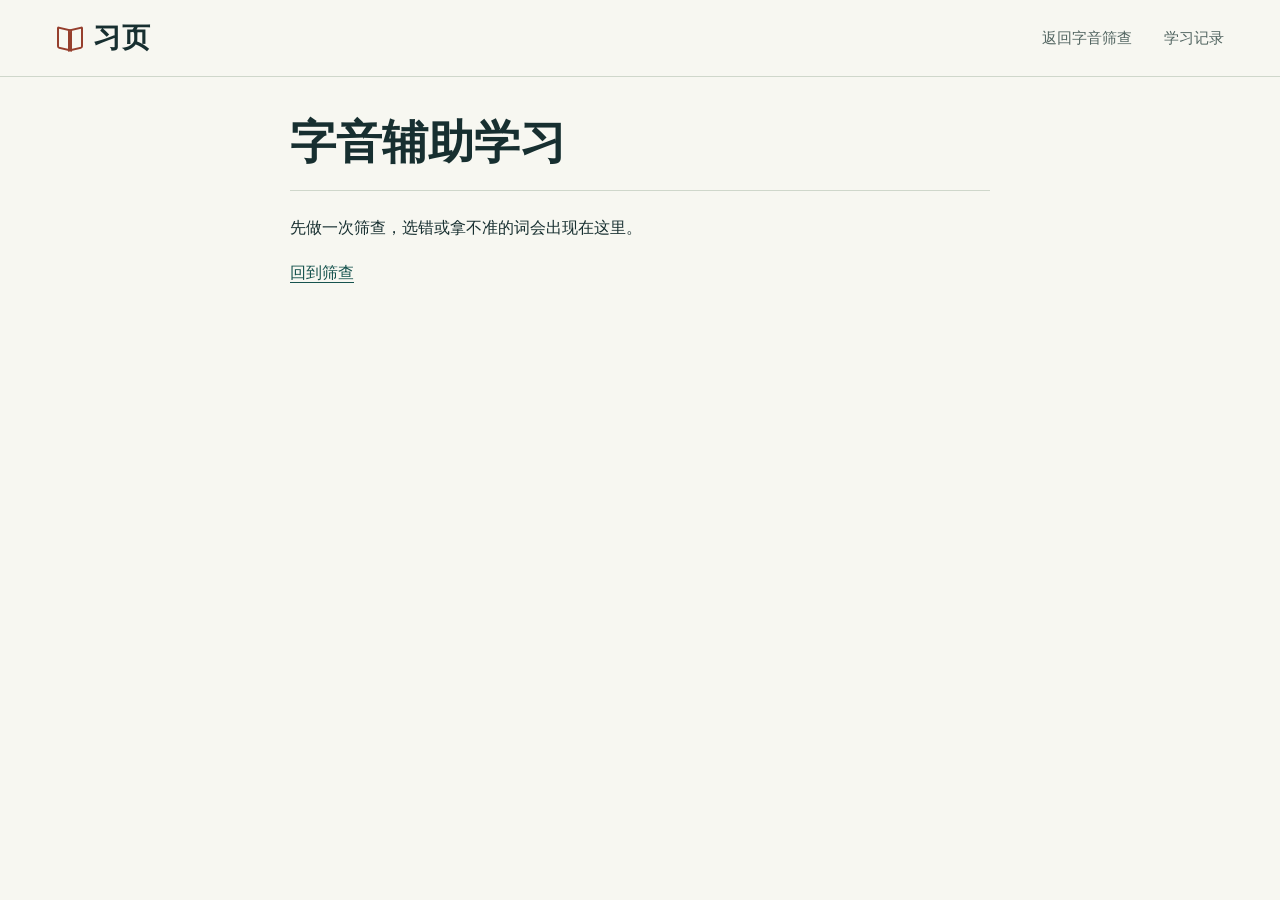
==== assisted.html @ 7b9795fb "发布含浏览器手写识别的语文练习书桌" ====
<!doctype html>
<html lang="zh-CN">
<head>
  <meta charset="utf-8">
  <meta name="viewport" content="width=device-width, initial-scale=1">
  <meta name="theme-color" content="#f7f7f1">
  <title>辅助学习 · 习页</title>
  <link rel="icon" href="data:,">
  <script src="./reading-theme.mjs"></script>
  <link rel="stylesheet" href="./chinese.css">
  <link rel="stylesheet" href="./reading-theme.css">
  <link rel="stylesheet" href="./screening-demo.css">
  <link rel="stylesheet" href="./assisted.css">
  <script type="module" src="./assisted.mjs"></script>
</head>
<body>
  <a class="skip-link" href="#assisted">跳到辅助题</a>
  <header class="site-head"><div class="mast">
    <a class="wordmark" href="./#desk"><span class="brand-book" aria-hidden="true"></span>习页</a>
    <nav aria-label="主导航"><a id="screen-link" href="./screening.html">返回筛查</a><a href="./#records">学习记录</a></nav>
  </div></header>
  <main id="assisted" class="screening" tabindex="-1">
    <h1 id="title">辅助学习</h1>
    <p id="notice" role="status"></p>
    <section id="task" aria-labelledby="prompt" hidden>
      <p id="step"></p>
      <h2 id="prompt" tabindex="-1"></h2>
      <p id="context"></p>
      <div id="choices" role="group" aria-labelledby="prompt" hidden></div>
      <form id="write" hidden>
        <label id="label" for="answer"></label>
        <div class="write-row">
          <input id="answer" autocomplete="off" autocorrect="off" autocapitalize="off" spellcheck="false" required>
          <button id="submit" class="button-primary" type="submit">核对</button>
        </div>
      </form>
      <div class="tools">
        <button id="listen" class="text-link" type="button" hidden>听读音</button>
        <button id="hint" class="text-link" type="button" aria-controls="clue" aria-expanded="false" hidden>查看线索</button>
      </div>
      <p id="clue" hidden></p>
      <div id="feedback" role="status" hidden><strong id="verdict"></strong><p id="explanation"></p></div>
    </section>
    <p id="empty" hidden></p>
    <div class="assist-actions">
      <a id="review" class="button-primary" hidden>开始独立复考</a>
      <button id="next" class="button-secondary" type="button" hidden>下一词</button>
      <a id="return" href="./screening.html" hidden>回到筛查</a>
    </div>
    <noscript>请开启 JavaScript 后进行辅助学习。</noscript>
  </main>
</body>
</html>
---- chinese.css ----
:root {
  color-scheme: light;
  --serif: "Songti SC", "STSong", "Noto Serif CJK SC", "Source Han Serif SC", "STIX Two Text", SimSun, serif;
  --sans: "PingFang SC", -apple-system, BlinkMacSystemFont, "Microsoft YaHei", "Inter", sans-serif;
  color: var(--ink);
  background: var(--paper);
  font: 16px/1.6 var(--sans);
  -webkit-font-smoothing: antialiased;
  accent-color: var(--green);
}
* { box-sizing: border-box; }
body { margin: 0; }
[hidden] { display: none !important; }
::selection { background: color-mix(in srgb, var(--sheet), var(--green) 26%); color: var(--ink); }
h1, h2, h3 { font-family: var(--serif); color: var(--ink); line-height: 1.32; }
a { color: var(--green); text-underline-offset: .23em; }
button, input, textarea, select { font: inherit; color: inherit; }
button, summary, label:has(input[type="radio"]), label:has(input[type="checkbox"]) { cursor: pointer; }
button:disabled { cursor: default; opacity: .55; }
:where(a, button, input, textarea, select, summary):focus-visible { outline: 2px solid var(--focus); outline-offset: 4px; }
.skip-link { position: fixed; z-index: 5; top: -6em; left: 1rem; background: var(--sheet); padding: 8px 14px; }
.skip-link:focus { top: 8px; }
.mast, .site-width, #study-main { width: min(1220px, calc(100% - 112px)); margin-inline: auto; }
.site-head { border-bottom: 1px solid var(--rule); }
.mast { display: flex; align-items: stretch; justify-content: space-between; gap: 28px; min-height: 76px; }
.wordmark { display: inline-flex; align-items: center; gap: 10px; color: var(--ink); text-decoration: none; font: 700 28px/1 var(--serif); letter-spacing: .02em; white-space: nowrap; }
.brand-book { display: inline-block; position: relative; width: 27px; height: 29px; color: #963f2d; }
.brand-book::before, .brand-book::after { content: ""; position: absolute; top: 4px; width: 11px; height: 18px; border: 2px solid currentColor; }
.brand-book::before { left: 1px; transform: skewY(14deg); border-radius: 2px 0 0 2px; }
.brand-book::after { left: 12px; transform: skewY(-14deg); border-radius: 0 2px 2px 0; }
.mast nav { display: flex; align-items: stretch; gap: 32px; }
.mast nav a { display: inline-flex; align-items: center; position: relative; color: var(--muted); font-size: 15px; text-decoration: none; white-space: nowrap; }
.mast nav a:hover, .mast nav a[aria-current="page"] { color: var(--ink); }
.mast nav a[aria-current="page"] { font-weight: 650; }
.mast nav a[aria-current="page"]::after { position: absolute; content: ""; bottom: -1px; inset-inline: 0; height: 3px; background: var(--green); }
#study-main { margin-block: 40px 64px; min-height: 50vh; }
#study-main:focus { outline: none; }
#study-main:has(.desk-spread) { margin-top: 42px; }
.desk-spread { display: grid; grid-template-columns: minmax(0, 1fr) minmax(0, 1.02fr); column-gap: clamp(44px, 7.2vw, 114px); align-items: stretch; }
.desk-index { align-self: center; padding-block: 25px; }
.desk-index h1 { margin: 0; font-size: clamp(42px, 4.5vw, 69px); line-height: 1.18; letter-spacing: -.03em; font-weight: 600; }
.subject-list { margin-top: 44px; border-top: 1px solid var(--ink); }
.subject-entry { display: flex; gap: 20px; align-items: center; justify-content: space-between; padding: 19px 4px 20px 1px; border-bottom: 1px solid var(--rule); color: var(--ink); text-decoration: none; }
.subject-entry h2 { margin: 0; font-weight: 600; font-size: 30px; letter-spacing: .02em; }
.subject-entry p { margin: 3px 0 0; color: var(--muted); font-size: 14px; }
.subject-row { position: relative; }
.subject-row .subject-entry > div { max-width: calc(100% - 7.5rem); }
.screening-link {
  position: absolute; inset-inline-end: 3.1rem; top: 50%; transform: translateY(-50%);
  padding: .5rem .2rem; color: var(--green); font-size: .9rem;
  text-decoration-color: var(--edge); text-underline-offset: .28em;
}
.screening-link:hover { text-decoration-color: currentColor; }
.entry-arrow { display: block; position: relative; width: 35px; height: 35px; flex: none; border: 1px solid #afbbb0; border-radius: 50%; color: var(--green); transition: background-color 150ms, color 150ms, border-color 150ms; }
.entry-arrow::before, .entry-arrow::after { position: absolute; content: ""; }
.entry-arrow::before { top: 16px; left: 9px; width: 15px; border-top: 1.5px solid currentColor; }
.entry-arrow::after { width: 7px; height: 7px; top: 13px; right: 9px; border: solid currentColor; border-width: 1.5px 1.5px 0 0; transform: rotate(45deg); }
.subject-entry:hover h2, .subject-entry:focus-visible h2 { color: var(--green); }
.subject-entry:is(:hover,:focus-visible) .entry-arrow { background: var(--green); border-color: var(--green); color: white; }
.desk-resume, .desk-due { display: flex; align-items: baseline; gap: 12px; width: fit-content; color: var(--green); font-size: 15px; font-weight: 600; }
.desk-resume { margin-top: 18px; }
.desk-resume + .subject-list { margin-top: 22px; }
.desk-due { margin-top: 18px; }
.desk-resume span, .desk-due span { color: var(--muted); font-size: 13px; font-weight: 400; }
.page-head h1 { margin: 0 0 12px; font-size: clamp(36px, 4vw, 52px); }
.page-head { margin-bottom: 28px; }
.muted, .page-head p { color: var(--muted); }
.paper { padding: 28px 32px; background: var(--sheet); }
.paper h2:first-child { margin-top: 0; }
.actions { display: flex; align-items: center; gap: 10px 17px; flex-wrap: wrap; margin-top: 24px; }
.button-primary, .button-secondary { display: inline-flex; align-items: center; justify-content: center; min-height: 42px; border: 1px solid var(--green); border-radius: 5px; padding: 8px 19px; font-size: 15px; font-weight: 600; text-decoration: none; }
.button-primary { background: var(--green); color: var(--on-accent); }
.button-primary:hover:not(:disabled) { background: color-mix(in srgb, var(--green), var(--ink) 58%); }
.button-secondary { color: var(--green); border-color: var(--edge); background: transparent; }
.button-secondary:hover:not(:disabled) { background: var(--wash); }
.text-link, .back-link { color: var(--green); font-size: 14px; }
button.text-link { border: 0; background: transparent; padding: 8px 0; text-decoration: underline; text-underline-offset: .25em; }
input:not([type=radio]):not([type=checkbox]), textarea, select { background: var(--sheet); border: 1px solid var(--edge); border-radius: 4px; max-width: 100%; padding: 9px 12px; caret-color: var(--green); }
textarea { resize: vertical; }
input::placeholder, textarea::placeholder { color: var(--muted); }
[data-notice] { background: #f3e9db; color: #67452a; border: 1px solid #d6c2a5; padding: 10px 14px; border-radius: 4px; }
@media (max-width: 950px) {
  .mast, .site-width, #study-main { width: calc(100% - 64px); }
  .desk-spread { column-gap: 35px; }
}
@media (max-width: 700px) {
  .mast, .site-width, #study-main { width: calc(100% - 36px); }
  .mast { min-height: 60px; gap: 12px; }
  .mast nav { gap: 16px; }
  .mast nav a { font-size: 14px; }
  .wordmark { gap: 7px; font-size: 24px; }
  #study-main { margin-block: 25px 40px; }
  #study-main:has(.desk-spread) { margin-top: 23px; }
  .desk-spread { display: flex; flex-direction: column; gap: 26px; }
  .desk-index { align-self: stretch; padding: 0; }
  .desk-index h1 { font-size: 40px; }
  .subject-list { margin-top: 24px; }
  .subject-entry { padding: 13px 3px 14px 1px; }
  .subject-entry h2 { font-size: 24px; }
  .subject-entry p { font-size: 13px; }
  .page-head { margin-bottom: 20px; }
  .paper { padding: 20px 16px; }
}
@media (prefers-reduced-motion: reduce) { .entry-arrow { transition: none; } }
---- reading-theme.css ----
/* Interpolating one inherited percentage moves every ink and paper colour together. */
@property --reading-dusk {
  syntax: "<percentage>";
  inherits: true;
  initial-value: 0%;
}

:root {
  --reading-dusk: 0%;
  --paper: color-mix(in srgb, #f7f7f1, #e6d4ae var(--reading-dusk));
  --sheet: color-mix(in srgb, #fffefa, #f0dfbd var(--reading-dusk));
  --ink: color-mix(in srgb, #172f30, #382e23 var(--reading-dusk));
  --muted: color-mix(in srgb, #526561, #5b4d39 var(--reading-dusk));
  --green: color-mix(in srgb, #16534e, #594a2d var(--reading-dusk));
  --rule: color-mix(in srgb, #cfd7cb, #b7a785 var(--reading-dusk));
  --focus: color-mix(in srgb, #a44c35, #854424 var(--reading-dusk));
  --wash: color-mix(in srgb, #e9eee6, #dac8a3 var(--reading-dusk));
  --edge: color-mix(in srgb, #809186, #887553 var(--reading-dusk));
  --chosen: color-mix(in srgb, #e8efea, #d8c397 var(--reading-dusk));
  --on-accent: color-mix(in srgb, #fff, #fff1d1 var(--reading-dusk));
  transition: --reading-dusk 800ms ease-in-out;
}

:root[data-reading-theme="dusk"] { --reading-dusk: 100%; }

@media (prefers-reduced-motion: reduce) {
  :root { transition: none; }
}
---- screening-demo.css ----
.screening {
  width: min(700px, calc(100% - 36px));
  margin: clamp(28px, 4vh, 56px) auto 36px;
}
.screening h1 { margin: 0 0 14px; font-size: clamp(32px, 4vw, 46px); }
.screening h1 span { margin-left: .75em; color: var(--muted); font: 400 14px var(--sans); }
.toolbar, .controls { display: flex; justify-content: space-between; align-items: center; gap: 12px; }
.toolbar { border-bottom: 1px solid var(--rule); }
.modes { display: flex; gap: 20px; }
.modes button { padding: 6px 2px 10px; background: none; border: 0; border-bottom: 2px solid transparent; color: var(--muted); }
.modes button[aria-pressed="true"] { border-color: var(--green); color: var(--ink); font-weight: 650; }
.modes a { padding: 6px 2px 10px; border-bottom: 2px solid transparent; color: var(--muted); text-decoration: none; }
.modes a[aria-current="page"] { border-color: var(--green); color: var(--ink); font-weight: 650; }
.review-link { display: inline-block; margin: 14px 0 0; font-size: .95rem; }
#screening #notice:empty { display: none; }
#screening #source { margin-right: auto; color: var(--muted); }
#screening .controls button { flex-shrink: 0; }
#screening .controls { flex-wrap: wrap; }
#screening .controls a { font-size: .93rem; }
#screening #summary, #held { margin-top: 30px; }
#count, .demo-note { font-size: .85rem; color: var(--muted); }
.prompt { padding: clamp(22px, 4vh, 42px) 0 16px; }
#instruction { margin: 0 0 4px; color: var(--muted); font-size: .95rem; }
#word { margin: 0; font-size: clamp(40px, 5vw, 60px); font-weight: 500; letter-spacing: .08em; }
#word strong { font-weight: inherit; text-emphasis: filled dot; text-emphasis-position: under; text-emphasis-color: var(--green); }
#context { font: 18px/1.65 var(--serif); margin: 15px 0 0; }
.uncertainty { display: inline-flex; align-items: center; gap: 7px; padding: 4px 0; margin-bottom: 8px; font-size: .93rem; }
.uncertainty input { width: 17px; height: 17px; margin: 0; }
#answers { display: grid; grid-template-columns: repeat(2, minmax(0, 1fr)); gap: 10px; }
.answer {
  display: grid; grid-template-columns: auto 1fr auto; gap: 12px; align-items: center;
  min-height: 62px; border: 1px solid var(--rule); border-radius: 5px;
  padding: 8px 16px; background: var(--sheet); color: var(--ink); text-align: left;
}
.answer:not([aria-disabled="true"]):hover { border-color: var(--green); }
.answer[aria-disabled="true"] { cursor: default; }
.choice-letter { font: .85rem var(--sans); color: var(--muted); }
.choice-value { font: 500 1.6rem/1.3 var(--serif); }
.choice-mark { font: 600 .84rem var(--sans); white-space: nowrap; }
.answer[data-result="correct"] { background: #dfeddf; border-color: #628464; color: #245637; }
.answer[data-result="wrong"] { background: #f6e4e0; border-color: #b37d71; color: #8b352e; }
.answer[data-result] .choice-letter { color: inherit; }
.controls { padding-top: 18px; min-height: 60px; justify-content: flex-end; }
/* The options carry visible feedback. Announce the same result to screen readers. */
#feedback { position: absolute; width: 1px; height: 1px; overflow: hidden; clip-path: inset(50%); }
.demo-note { margin: 22px 0 0; }
#summary h2 { margin-bottom: 20px; font-size: 30px; }
.result-group { margin-bottom: 16px; }
.result-group h3 { margin: 0; font-size: 1.1rem; }
.result-group ul { margin: 5px 0 0; padding: 0; list-style: none; }
.result-group li { padding: 5px 0; border-bottom: 1px solid var(--rule); }
.result-group small { margin-left: .9em; color: var(--muted); }
@media (max-width: 480px) {
  .answer { grid-template-columns: auto 1fr; gap: 2px 7px; min-height: 76px; padding: 6px 11px; }
  .choice-mark { grid-column: 2; min-height: 1.1em; }
}
---- assisted.css ----
#assisted #task, #assisted #empty { border-top: 1px solid var(--rule); padding-top: 1.5rem; }
#assisted #step, #assisted #clue, #assisted #notice { color: var(--muted); }
#assisted #step { margin: 0 0 .65rem; font-size: .92rem; }
#assisted #prompt { margin: 0; font-size: clamp(1.35rem, 3vw, 1.85rem); line-height: 1.55; }
#assisted #context { margin: .65rem 0 1.35rem; font: 500 1.2rem/1.9 var(--serif); }
#assisted #context strong { font-weight: 600; text-emphasis: filled dot; text-emphasis-position: under; }
#assisted #choices { display: grid; gap: .55rem; }
#assisted .answer { grid-template-columns: 1fr auto; min-height: 3.2rem; }
#assisted .choice-value { font-size: 1.15rem; }
.write-row, .tools, .assist-actions { display: flex; gap: .6rem 1rem; align-items: center; flex-wrap: wrap; }
.write-row { margin-top: .4rem; }
#assisted #answer { min-width: 0; width: min(19rem, 100%); padding: .6rem .8rem; border: 1px solid var(--edge); border-radius: 4px; background: var(--sheet); }
#assisted .tools { margin-top: .7rem; }
#assisted #feedback { position: static; width: auto; height: auto; overflow: visible; clip-path: none; margin: 1rem 0; padding: .8rem 1rem; border-left: 2px solid var(--edge); background: var(--wash); }
#assisted #feedback p { margin: .2rem 0 0; }
#assisted #notice:empty, #assisted #context:empty { display: none; }
.assist-actions { margin-top: 1.25rem; }
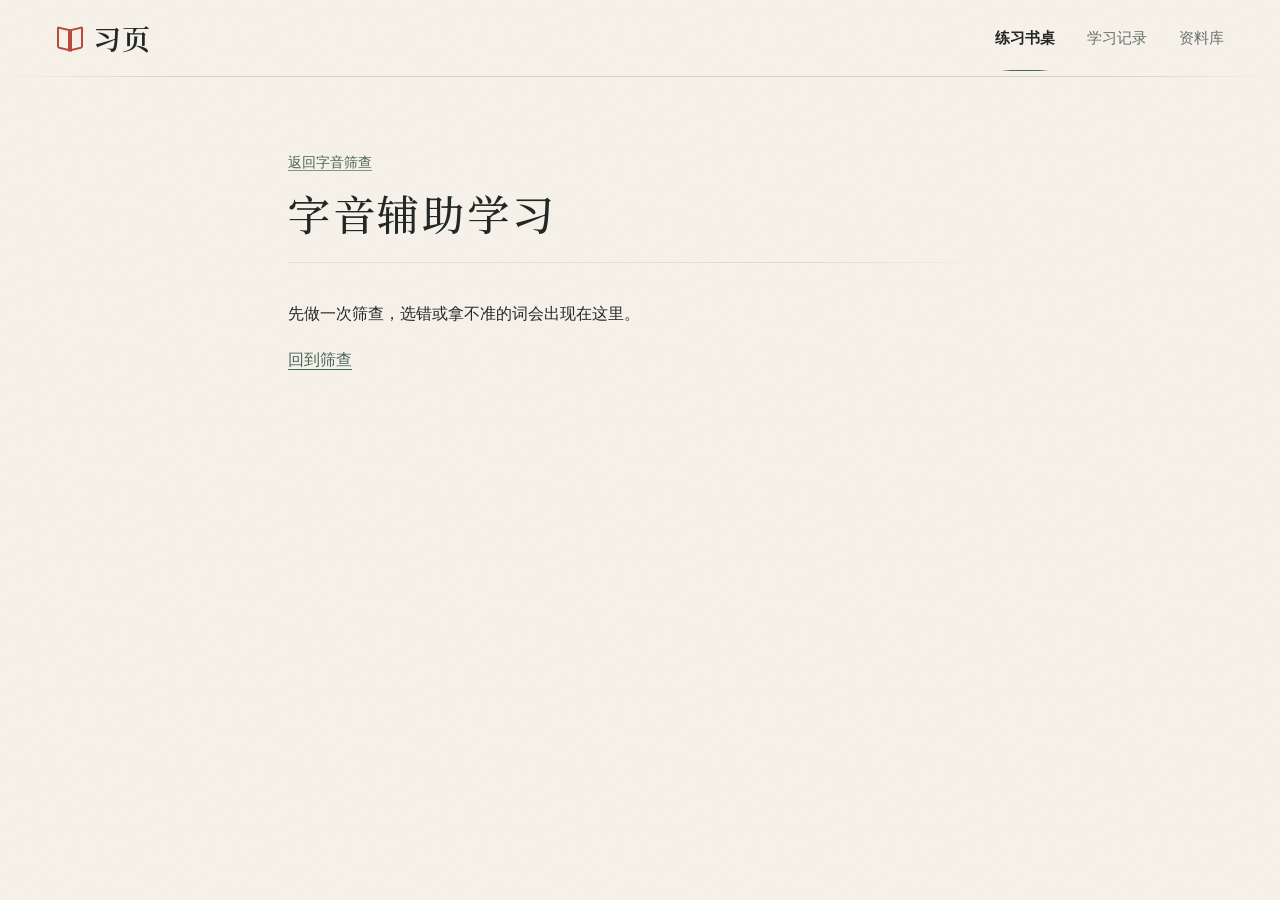
==== commit 9d464089: "将三卷纸墨书桌、练习和记录发布到正式入口" ====
--- a/assisted.html
+++ b/assisted.html
@@ -2,25 +2,25 @@
 <html lang="zh-CN">
 <head>
   <meta charset="utf-8">
-  <meta name="viewport" content="width=device-width, initial-scale=1">
-  <meta name="theme-color" content="#f7f7f1">
+  <meta name="viewport" content="width=device-width, initial-scale=1, viewport-fit=cover">
+  <meta name="theme-color" content="#f6f2e9">
   <title>辅助学习 · 习页</title>
   <link rel="icon" href="data:,">
-  <script src="./reading-theme.mjs"></script>
-  <link rel="stylesheet" href="./chinese.css">
-  <link rel="stylesheet" href="./reading-theme.css">
-  <link rel="stylesheet" href="./screening-demo.css">
-  <link rel="stylesheet" href="./assisted.css">
-  <script type="module" src="./assisted.mjs"></script>
+  <script src="./reading-theme.mjs?v=ink-2"></script>
+  <link rel="stylesheet" href="./chinese.css?v=ink-2">
+  <link rel="stylesheet" href="./reading-theme.css?v=ink-2">
+  <link rel="stylesheet" href="./screening-demo.css?v=ink-2">
+  <link rel="stylesheet" href="./assisted.css?v=ink-2">
+  <script type="module" src="./assisted.mjs?v=ink-2"></script>
 </head>
 <body>
   <a class="skip-link" href="#assisted">跳到辅助题</a>
   <header class="site-head"><div class="mast">
     <a class="wordmark" href="./#desk"><span class="brand-book" aria-hidden="true"></span>习页</a>
-    <nav aria-label="主导航"><a id="screen-link" href="./screening.html">返回筛查</a><a href="./#records">学习记录</a></nav>
+    <nav aria-label="主导航"><a href="./#desk" aria-current="location">练习书桌</a><a href="./#records">学习记录</a><a href="./rag.html">资料库</a></nav>
   </div></header>
-  <main id="assisted" class="screening" tabindex="-1">
-    <h1 id="title">辅助学习</h1>
+  <main id="assisted" class="inner-folio screening" tabindex="-1">
+    <header class="folio-heading"><a class="folio-back" id="screen-link" href="./screening.html">返回筛查</a><h1 id="title">辅助学习</h1></header>
     <p id="notice" role="status"></p>
     <section id="task" aria-labelledby="prompt" hidden>
       <p id="step"></p>
--- a/chinese.css
+++ b/chinese.css
@@ -1,15 +1,24 @@
 :root {
   color-scheme: light;
-  --serif: "Songti SC", "STSong", "Noto Serif CJK SC", "Source Han Serif SC", "STIX Two Text", SimSun, serif;
+  --serif: "Xiye Desk Song", "Songti SC", "STSong", "Noto Serif CJK SC", "Source Han Serif SC", "STIX Two Text", SimSun, serif;
   --sans: "PingFang SC", -apple-system, BlinkMacSystemFont, "Microsoft YaHei", "Inter", sans-serif;
+  --ink-hairline: linear-gradient(90deg, transparent 0%, color-mix(in srgb, var(--ink) 16%, transparent) 14% 86%, transparent 100%);
+  --ink-divider: linear-gradient(90deg, color-mix(in srgb, var(--ink) 8%, transparent), color-mix(in srgb, var(--ink) 11%, transparent) 75%, transparent);
   color: var(--ink);
-  background: var(--paper);
+  background-color: var(--paper);
+  --paper-grain: url("data:image/svg+xml,%3Csvg xmlns='http://www.w3.org/2000/svg' width='136' height='136'%3E%3Cfilter id='grain'%3E%3CfeTurbulence type='fractalNoise' baseFrequency='.82' numOctaves='3' stitchTiles='stitch'/%3E%3CfeColorMatrix type='saturate' values='0'/%3E%3C/filter%3E%3Cpath d='M0 0h136v136H0z' fill='%238b826f' filter='url(%23grain)' opacity='.032'/%3E%3C/svg%3E");
+  background-image: var(--paper-grain);
+  background-blend-mode: multiply;
   font: 16px/1.6 var(--sans);
   -webkit-font-smoothing: antialiased;
   accent-color: var(--green);
 }
 * { box-sizing: border-box; }
-body { margin: 0; }
+body {
+  margin: 0;
+  padding-inline: env(safe-area-inset-left) env(safe-area-inset-right);
+  padding-bottom: env(safe-area-inset-bottom);
+}
 [hidden] { display: none !important; }
 ::selection { background: color-mix(in srgb, var(--sheet), var(--green) 26%); color: var(--ink); }
 h1, h2, h3 { font-family: var(--serif); color: var(--ink); line-height: 1.32; }
@@ -21,47 +30,164 @@
 .skip-link { position: fixed; z-index: 5; top: -6em; left: 1rem; background: var(--sheet); padding: 8px 14px; }
 .skip-link:focus { top: 8px; }
 .mast, .site-width, #study-main { width: min(1220px, calc(100% - 112px)); margin-inline: auto; }
-.site-head { border-bottom: 1px solid var(--rule); }
+.site-head {
+  padding-top: env(safe-area-inset-top);
+  border-bottom: 1px solid transparent;
+  border-image: var(--ink-hairline) 1;
+}
 .mast { display: flex; align-items: stretch; justify-content: space-between; gap: 28px; min-height: 76px; }
 .wordmark { display: inline-flex; align-items: center; gap: 10px; color: var(--ink); text-decoration: none; font: 700 28px/1 var(--serif); letter-spacing: .02em; white-space: nowrap; }
-.brand-book { display: inline-block; position: relative; width: 27px; height: 29px; color: #963f2d; }
+.brand-book { display: inline-block; position: relative; width: 27px; height: 29px; color: var(--seal); }
 .brand-book::before, .brand-book::after { content: ""; position: absolute; top: 4px; width: 11px; height: 18px; border: 2px solid currentColor; }
 .brand-book::before { left: 1px; transform: skewY(14deg); border-radius: 2px 0 0 2px; }
 .brand-book::after { left: 12px; transform: skewY(-14deg); border-radius: 0 2px 2px 0; }
 .mast nav { display: flex; align-items: stretch; gap: 32px; }
-.mast nav a { display: inline-flex; align-items: center; position: relative; color: var(--muted); font-size: 15px; text-decoration: none; white-space: nowrap; }
-.mast nav a:hover, .mast nav a[aria-current="page"] { color: var(--ink); }
-.mast nav a[aria-current="page"] { font-weight: 650; }
-.mast nav a[aria-current="page"]::after { position: absolute; content: ""; bottom: -1px; inset-inline: 0; height: 3px; background: var(--green); }
+.mast nav a { display: inline-flex; align-items: center; position: relative; color: var(--muted); font-size: 15px; text-decoration: none; white-space: nowrap; transition: color 280ms cubic-bezier(.22, 1, .36, 1); }
+.mast nav a:is([aria-current="page"], [aria-current="location"]) { color: var(--ink); font-weight: 600; }
+.mast nav a::after {
+  position: absolute;
+  content: "";
+  bottom: 5px;
+  inset-inline: 10%;
+  height: 1.5px;
+  background: linear-gradient(90deg, transparent, var(--green) 20% 80%, transparent);
+  transform: scaleX(0);
+  transform-origin: center;
+  transition: transform 380ms cubic-bezier(.22, 1, .36, 1);
+}
+.mast nav a:is([aria-current="page"], [aria-current="location"])::after { transform: scaleX(1); }
+@media (hover: hover) and (pointer: fine) {
+  .mast nav a:hover { color: var(--ink); }
+  .screening-link:hover { color: var(--green); text-decoration-color: currentColor; }
+}
 #study-main { margin-block: 40px 64px; min-height: 50vh; }
 #study-main:focus { outline: none; }
-#study-main:has(.desk-spread) { margin-top: 42px; }
-.desk-spread { display: grid; grid-template-columns: minmax(0, 1fr) minmax(0, 1.02fr); column-gap: clamp(44px, 7.2vw, 114px); align-items: stretch; }
-.desk-index { align-self: center; padding-block: 25px; }
-.desk-index h1 { margin: 0; font-size: clamp(42px, 4.5vw, 69px); line-height: 1.18; letter-spacing: -.03em; font-weight: 600; }
-.subject-list { margin-top: 44px; border-top: 1px solid var(--ink); }
-.subject-entry { display: flex; gap: 20px; align-items: center; justify-content: space-between; padding: 19px 4px 20px 1px; border-bottom: 1px solid var(--rule); color: var(--ink); text-decoration: none; }
-.subject-entry h2 { margin: 0; font-weight: 600; font-size: 30px; letter-spacing: .02em; }
-.subject-entry p { margin: 3px 0 0; color: var(--muted); font-size: 14px; }
-.subject-row { position: relative; }
-.subject-row .subject-entry > div { max-width: calc(100% - 7.5rem); }
+#study-main:has(.desk-spread) { margin-top: clamp(30px, 4.4vw, 70px); }
+.desk-spread {
+  --brush-ease: cubic-bezier(.22, 1, .36, 1);
+  display: grid;
+  grid-template-columns: minmax(0, 1fr) minmax(0, 1fr);
+  grid-template-rows: 1fr auto auto 1fr;
+  column-gap: clamp(42px, 7.6vw, 118px);
+  align-items: start;
+  max-width: 1120px;
+  margin-inline: auto;
+}
+.desk-index { grid-area: 2 / 1; padding: 0 0 clamp(24px, 3vw, 44px); min-width: 0; }
+.desk-spread > [data-desk-window] { grid-area: 1 / 2 / -1; align-self: center; justify-self: end; }
+.desk-contents { grid-area: 3 / 1; min-width: 0; }
+.desk-signature {
+  display: flex;
+  align-items: center;
+  gap: .65rem;
+  color: var(--muted);
+  font: 500 .8rem/1.2 var(--serif);
+  letter-spacing: .17em;
+}
+.desk-signature span {
+  display: grid;
+  place-content: center;
+  width: 1.65rem;
+  height: 1.65rem;
+  border: 1px solid var(--seal);
+  border-radius: 22% 16% 19% 13%;
+  color: var(--seal);
+  font: 600 1.07rem/1 "Kaiti SC", KaiTi, var(--serif);
+  letter-spacing: 0;
+}
+.desk-index h1 {
+  margin: clamp(15px, 2vw, 26px) 0 0;
+  font-size: clamp(43px, 4.4vw, 66px);
+  line-height: 1.19;
+  letter-spacing: .07em;
+  font-weight: 500;
+}
+.desk-index h1 span { display: block; }
+.subject-list {
+  border-top: 1px solid var(--edge);
+  border-image: var(--ink-hairline) 1;
+}
+.subject-row { position: relative; border-bottom: 1px solid transparent; border-image: var(--ink-divider) 1; }
+.subject-entry {
+  display: grid;
+  grid-template-columns: auto minmax(0, 1fr) auto;
+  align-items: center;
+  gap: clamp(12px, 1.3vw, 19px);
+  min-height: 84px;
+  padding: 16px 5px 16px 2px;
+  position: relative;
+  isolation: isolate;
+  color: var(--ink);
+  text-decoration: none;
+  -webkit-tap-highlight-color: transparent;
+}
+.subject-entry::before, .subject-entry::after {
+  content: "";
+  position: absolute;
+  pointer-events: none;
+  z-index: -1;
+}
+.subject-entry::before {
+  inset: 1px -4px;
+  background: linear-gradient(90deg, color-mix(in srgb, var(--green) 6%, transparent), transparent 94%);
+  opacity: 0;
+  transition: opacity 240ms ease-out;
+}
+.subject-entry::after {
+  inset: auto 0 -1px;
+  height: 1.5px;
+  background: linear-gradient(90deg, var(--green), color-mix(in srgb, var(--green) 35%, transparent) 68%, transparent);
+  transform: scaleX(0);
+  transform-origin: left;
+  transition: transform 440ms var(--brush-ease);
+}
+.volume-number {
+  display: grid;
+  place-content: center;
+  align-self: start;
+  margin-top: .32rem;
+  width: 1.65rem;
+  height: 1.65rem;
+  color: var(--muted);
+  border: 1px solid color-mix(in srgb, var(--edge) 53%, transparent);
+  border-radius: 3px;
+  font: 500 .88rem/1 var(--serif);
+}
+.subject-copy { min-width: 0; }
+.subject-entry h2 { margin: 0; font-weight: 500; font-size: clamp(23px, 2.05vw, 31px); letter-spacing: .065em; }
+.subject-entry p { margin: .22rem 0 0; color: var(--muted); font-size: .83rem; line-height: 1.55; letter-spacing: .035em; overflow-wrap: anywhere; }
+.volume-open {
+  display: inline-flex;
+  align-items: center;
+  justify-content: flex-end;
+  gap: 5px;
+  min-width: 3.7rem;
+  color: var(--seal);
+  font: .78rem/1 var(--serif);
+}
+.volume-open span { opacity: 0; transform: translateX(-4px); transition: opacity 200ms, transform 250ms var(--brush-ease); }
+.volume-open::after { content: ""; width: .85rem; height: 1px; background: var(--edge); transition: width 250ms var(--brush-ease), background-color 200ms; }
+.subject-row:has(.screening-link) .volume-open { align-self: end; padding-bottom: 5px; }
 .screening-link {
-  position: absolute; inset-inline-end: 3.1rem; top: 50%; transform: translateY(-50%);
-  padding: .5rem .2rem; color: var(--green); font-size: .9rem;
-  text-decoration-color: var(--edge); text-underline-offset: .28em;
-}
-.screening-link:hover { text-decoration-color: currentColor; }
-.entry-arrow { display: block; position: relative; width: 35px; height: 35px; flex: none; border: 1px solid #afbbb0; border-radius: 50%; color: var(--green); transition: background-color 150ms, color 150ms, border-color 150ms; }
-.entry-arrow::before, .entry-arrow::after { position: absolute; content: ""; }
-.entry-arrow::before { top: 16px; left: 9px; width: 15px; border-top: 1.5px solid currentColor; }
-.entry-arrow::after { width: 7px; height: 7px; top: 13px; right: 9px; border: solid currentColor; border-width: 1.5px 1.5px 0 0; transform: rotate(45deg); }
-.subject-entry:hover h2, .subject-entry:focus-visible h2 { color: var(--green); }
-.subject-entry:is(:hover,:focus-visible) .entry-arrow { background: var(--green); border-color: var(--green); color: white; }
-.desk-resume, .desk-due { display: flex; align-items: baseline; gap: 12px; width: fit-content; color: var(--green); font-size: 15px; font-weight: 600; }
-.desk-resume { margin-top: 18px; }
-.desk-resume + .subject-list { margin-top: 22px; }
-.desk-due { margin-top: 18px; }
-.desk-resume span, .desk-due span { color: var(--muted); font-size: 13px; font-weight: 400; }
+  position: absolute;
+  right: 4px;
+  top: .43rem;
+  padding: .58rem 0 .45rem .5rem;
+  color: var(--muted);
+  font: .78rem/1.35 var(--sans);
+  text-decoration-color: color-mix(in srgb, var(--edge) 45%, transparent);
+  text-underline-offset: .25em;
+}
+.subject-entry:is([data-viewing], :focus-visible, :active, .is-pressed)::before { opacity: 1; }
+.subject-entry:is([data-viewing], :focus-visible, :active, .is-pressed)::after { transform: scaleX(1); }
+.subject-entry:is([data-viewing], :focus-visible, :active, .is-pressed) .volume-open span { opacity: 1; transform: none; }
+.subject-entry:is([data-viewing], :focus-visible, :active, .is-pressed) .volume-open::after { width: 1.16rem; background: var(--seal); }
+.subject-entry:is([data-viewing], :focus-visible, :active, .is-pressed) .volume-number { color: var(--green); border-color: var(--green); }
+.subject-entry:is(:active, .is-pressed)::after { background: linear-gradient(90deg, var(--seal), var(--green) 55%, transparent); }
+.desk-resume, .desk-due { display: flex; flex-wrap: wrap; align-items: baseline; gap: .18rem .65rem; width: fit-content; margin-top: 1rem; color: var(--green); font-size: .88rem; text-decoration-thickness: 1px; }
+.desk-resume span, .desk-due span { color: var(--muted); font-size: .8rem; }
+@keyframes page-ink-in { from { opacity: .85; } to { opacity: 1; } }
+main.inner-folio { animation: page-ink-in 180ms ease-out; }
 .page-head h1 { margin: 0 0 12px; font-size: clamp(36px, 4vw, 52px); }
 .page-head { margin-bottom: 28px; }
 .muted, .page-head p { color: var(--muted); }
@@ -70,35 +196,74 @@
 .actions { display: flex; align-items: center; gap: 10px 17px; flex-wrap: wrap; margin-top: 24px; }
 .button-primary, .button-secondary { display: inline-flex; align-items: center; justify-content: center; min-height: 42px; border: 1px solid var(--green); border-radius: 5px; padding: 8px 19px; font-size: 15px; font-weight: 600; text-decoration: none; }
 .button-primary { background: var(--green); color: var(--on-accent); }
-.button-primary:hover:not(:disabled) { background: color-mix(in srgb, var(--green), var(--ink) 58%); }
 .button-secondary { color: var(--green); border-color: var(--edge); background: transparent; }
-.button-secondary:hover:not(:disabled) { background: var(--wash); }
+@media (hover: hover) and (pointer: fine) {
+  .button-primary:hover:not(:disabled) { background: color-mix(in srgb, var(--green), var(--ink) 36%); }
+  .button-secondary:hover:not(:disabled) { background: var(--wash); }
+}
 .text-link, .back-link { color: var(--green); font-size: 14px; }
 button.text-link { border: 0; background: transparent; padding: 8px 0; text-decoration: underline; text-underline-offset: .25em; }
 input:not([type=radio]):not([type=checkbox]), textarea, select { background: var(--sheet); border: 1px solid var(--edge); border-radius: 4px; max-width: 100%; padding: 9px 12px; caret-color: var(--green); }
 textarea { resize: vertical; }
 input::placeholder, textarea::placeholder { color: var(--muted); }
-[data-notice] { background: #f3e9db; color: #67452a; border: 1px solid #d6c2a5; padding: 10px 14px; border-radius: 4px; }
+[data-notice] { background: var(--sheet); color: var(--ink); border-inline-start: 2px solid var(--seal); padding: 10px 14px; }
+.inner-folio { min-width: 0; overflow-wrap: anywhere; }
+.folio-heading {
+  margin-block: 0 clamp(1.25rem, 4vw, 2rem);
+  padding-block-end: clamp(.9rem, 2vw, 1.3rem);
+  border-bottom: 1px solid transparent;
+  border-image: var(--ink-divider) 1;
+}
+.folio-heading h1 { margin: 0; font: 500 clamp(1.85rem, 3.3vw, 2.65rem)/1.32 var(--serif); letter-spacing: .065em; }
+.folio-heading > a { display: inline-flex; align-items: center; min-height: 44px; color: var(--green); font-size: .86rem; text-decoration-color: var(--edge); }
+.inner-folio :where(.button-primary, .button-secondary) { min-height: 44px; border-radius: 3px; }
+.inner-folio :where(button, a, summary) { touch-action: manipulation; }
 @media (max-width: 950px) {
   .mast, .site-width, #study-main { width: calc(100% - 64px); }
-  .desk-spread { column-gap: 35px; }
+  .desk-spread { column-gap: 36px; }
 }
 @media (max-width: 700px) {
-  .mast, .site-width, #study-main { width: calc(100% - 36px); }
-  .mast { min-height: 60px; gap: 12px; }
-  .mast nav { gap: 16px; }
-  .mast nav a { font-size: 14px; }
-  .wordmark { gap: 7px; font-size: 24px; }
-  #study-main { margin-block: 25px 40px; }
-  #study-main:has(.desk-spread) { margin-top: 23px; }
-  .desk-spread { display: flex; flex-direction: column; gap: 26px; }
-  .desk-index { align-self: stretch; padding: 0; }
-  .desk-index h1 { font-size: 40px; }
-  .subject-list { margin-top: 24px; }
-  .subject-entry { padding: 13px 3px 14px 1px; }
-  .subject-entry h2 { font-size: 24px; }
-  .subject-entry p { font-size: 13px; }
+  .mast, .site-width, #study-main { width: calc(100% - 40px); }
+  .mast { min-height: 56px; gap: 12px; }
+  .mast nav { gap: clamp(12px, 4vw, 22px); }
+  .mast nav a { font-size: .82rem; }
+  .wordmark { gap: 7px; font-size: 21px; }
+  .brand-book { scale: .78; transform-origin: left center; margin-right: -5px; }
+  #study-main { margin-block: 24px 40px; }
+  #study-main:has(.desk-spread) { margin-top: clamp(18px, 4.5vw, 28px); }
+  .desk-spread {
+    grid-template-columns: minmax(0, 5fr) minmax(0, 7fr);
+    grid-template-rows: auto auto;
+    column-gap: 8px;
+    row-gap: clamp(14px, 3.6vw, 22px);
+    max-width: 510px;
+  }
+  .desk-index {
+    grid-area: 1 / 1;
+    align-self: stretch;
+    display: flex;
+    flex-direction: column;
+    justify-content: center;
+    align-items: start;
+    padding: 8px 0;
+  }
+  .desk-spread > [data-desk-window] { grid-area: 1 / 2; width: 100%; }
+  .desk-contents { grid-area: 2 / 1 / 3 / -1; }
+  .desk-index h1 { margin-top: clamp(17px, 5vw, 26px); font-size: clamp(24px, 7vw, 37px); line-height: 1.35; }
+  .desk-signature { font-size: .71rem; gap: 7px; }
+  .desk-signature span { width: 1.38rem; height: 1.38rem; font-size: .88rem; }
+  .desk-resume { display: block; font-size: .77rem; margin-top: .65rem; }
+  .desk-resume span { display: block; font-size: .72rem; }
+  .subject-entry { min-height: 84px; padding-block: 17px; gap: 13px; }
+  .subject-entry h2 { font-size: 22px; }
+  .subject-entry p { margin-top: 3px; font-size: .79rem; }
+  .volume-number { width: 1.5rem; height: 1.5rem; font-size: .79rem; margin-top: 3px; }
   .page-head { margin-bottom: 20px; }
   .paper { padding: 20px 16px; }
-}
-@media (prefers-reduced-motion: reduce) { .entry-arrow { transition: none; } }
+  main:is(.poem-study, .recitation, .writing-desk) :is(input:not([type=checkbox]):not([type=radio]), textarea, select) { font-size: max(1rem, 16px); }
+  .inner-folio :where(input:not([type=checkbox]):not([type=radio]), textarea, select) { font-size: max(1rem, 16px); }
+}
+@media (prefers-reduced-motion: reduce) {
+  main.inner-folio { animation: none; }
+  .mast nav a, .mast nav a::after, .subject-entry::before, .subject-entry::after, .volume-open span, .volume-open::after { transition: none; }
+}
--- a/reading-theme.css
+++ b/reading-theme.css
@@ -1,4 +1,11 @@
-/* Interpolating one inherited percentage moves every ink and paper colour together. */
+@font-face {
+  font-family: "Xiye Desk Song";
+  src: url("./assets/desk-song.woff2?v=ink-2") format("woff2");
+  font-weight: 400 600;
+  font-display: swap;
+}
+
+/* One inherited percentage carries the ink, paper and canvas through dusk together. */
 @property --reading-dusk {
   syntax: "<percentage>";
   inherits: true;
@@ -7,17 +14,26 @@
 
 :root {
   --reading-dusk: 0%;
-  --paper: color-mix(in srgb, #f7f7f1, #e6d4ae var(--reading-dusk));
-  --sheet: color-mix(in srgb, #fffefa, #f0dfbd var(--reading-dusk));
-  --ink: color-mix(in srgb, #172f30, #382e23 var(--reading-dusk));
-  --muted: color-mix(in srgb, #526561, #5b4d39 var(--reading-dusk));
-  --green: color-mix(in srgb, #16534e, #594a2d var(--reading-dusk));
-  --rule: color-mix(in srgb, #cfd7cb, #b7a785 var(--reading-dusk));
-  --focus: color-mix(in srgb, #a44c35, #854424 var(--reading-dusk));
-  --wash: color-mix(in srgb, #e9eee6, #dac8a3 var(--reading-dusk));
-  --edge: color-mix(in srgb, #809186, #887553 var(--reading-dusk));
-  --chosen: color-mix(in srgb, #e8efea, #d8c397 var(--reading-dusk));
+  --paper-day: #f6f2e9;
+  --paper-dusk: #e6d4ae;
+  --desk-bg: #e8e3d9;
+  --paper: color-mix(in srgb, var(--paper-day), var(--paper-dusk) var(--reading-dusk));
+  --sheet: color-mix(in srgb, #faf7f1, #f0dfbd var(--reading-dusk));
+  --ink: color-mix(in srgb, #232825, #382e23 var(--reading-dusk));
+  --muted: color-mix(in srgb, #68706b, #5b4d39 var(--reading-dusk));
+  --green: color-mix(in srgb, #4b6658, #594a2d var(--reading-dusk));
+  --ink-stone: color-mix(in srgb, #979e99, #998973 var(--reading-dusk));
+  --rule: color-mix(in srgb, #d7d5ca, #b7a785 var(--reading-dusk));
+  --focus: color-mix(in srgb, #a64132, #854424 var(--reading-dusk));
+  --seal: color-mix(in srgb, #b84a39, #8b422e var(--reading-dusk));
+  --wash: color-mix(in srgb, #e7e9de, #dac8a3 var(--reading-dusk));
+  --edge: color-mix(in srgb, #869084, #887553 var(--reading-dusk));
+  --chosen: color-mix(in srgb, #e0e7dc, #d8c397 var(--reading-dusk));
   --on-accent: color-mix(in srgb, #fff, #fff1d1 var(--reading-dusk));
+  --success-ink: color-mix(in srgb, #335d46, #355137 var(--reading-dusk));
+  --success-wash: color-mix(in srgb, #e1eada, #cbd5b4 var(--reading-dusk));
+  --error-ink: color-mix(in srgb, #963e32, #853b2c var(--reading-dusk));
+  --error-wash: color-mix(in srgb, #f4e4dc, #e8c8ae var(--reading-dusk));
   transition: --reading-dusk 800ms ease-in-out;
 }
 
--- a/screening-demo.css
+++ b/screening-demo.css
@@ -1,15 +1,15 @@
 .screening {
-  width: min(700px, calc(100% - 36px));
-  margin: clamp(28px, 4vh, 56px) auto 36px;
+  width: min(44rem, calc(100% - 2.5rem));
+  margin: clamp(1.75rem, 5vw, 4.5rem) auto 5rem;
 }
-.screening h1 { margin: 0 0 14px; font-size: clamp(32px, 4vw, 46px); }
+.screening > h1 { margin: 0 0 14px; font-size: clamp(32px, 4vw, 46px); }
 .screening h1 span { margin-left: .75em; color: var(--muted); font: 400 14px var(--sans); }
 .toolbar, .controls { display: flex; justify-content: space-between; align-items: center; gap: 12px; }
-.toolbar { border-bottom: 1px solid var(--rule); }
+.toolbar { border-bottom: 1px solid transparent; border-image: var(--ink-divider) 1; }
 .modes { display: flex; gap: 20px; }
-.modes button { padding: 6px 2px 10px; background: none; border: 0; border-bottom: 2px solid transparent; color: var(--muted); }
+.modes button { padding: 11px 2px; background: none; border: 0; border-bottom: 1.5px solid transparent; color: var(--muted); }
 .modes button[aria-pressed="true"] { border-color: var(--green); color: var(--ink); font-weight: 650; }
-.modes a { padding: 6px 2px 10px; border-bottom: 2px solid transparent; color: var(--muted); text-decoration: none; }
+.modes a { padding: 11px 2px; border-bottom: 1.5px solid transparent; color: var(--muted); text-decoration: none; }
 .modes a[aria-current="page"] { border-color: var(--green); color: var(--ink); font-weight: 650; }
 .review-link { display: inline-block; margin: 14px 0 0; font-size: .95rem; }
 #screening #notice:empty { display: none; }
@@ -18,31 +18,34 @@
 #screening .controls { flex-wrap: wrap; }
 #screening .controls a { font-size: .93rem; }
 #screening #summary, #held { margin-top: 30px; }
+#count { font-variant-numeric: tabular-nums; white-space: nowrap; }
 #count, .demo-note { font-size: .85rem; color: var(--muted); }
 .prompt { padding: clamp(22px, 4vh, 42px) 0 16px; }
-#instruction { margin: 0 0 4px; color: var(--muted); font-size: .95rem; }
-#word { margin: 0; font-size: clamp(40px, 5vw, 60px); font-weight: 500; letter-spacing: .08em; }
+#instruction { margin: 0 0 .6rem; color: var(--muted); font-size: .95rem; }
+#word { margin: 0; font-size: clamp(2.3rem, 6vw, 3.6rem); line-height: 1.6; font-weight: 500; letter-spacing: .08em; }
 #word strong { font-weight: inherit; text-emphasis: filled dot; text-emphasis-position: under; text-emphasis-color: var(--green); }
 #context { font: 18px/1.65 var(--serif); margin: 15px 0 0; }
-.uncertainty { display: inline-flex; align-items: center; gap: 7px; padding: 4px 0; margin-bottom: 8px; font-size: .93rem; }
+.uncertainty { display: inline-flex; align-items: center; gap: 7px; min-height: 44px; padding: 4px 0; margin-bottom: 3px; font-size: .93rem; }
 .uncertainty input { width: 17px; height: 17px; margin: 0; }
 #answers { display: grid; grid-template-columns: repeat(2, minmax(0, 1fr)); gap: 10px; }
 .answer {
   display: grid; grid-template-columns: auto 1fr auto; gap: 12px; align-items: center;
-  min-height: 62px; border: 1px solid var(--rule); border-radius: 5px;
-  padding: 8px 16px; background: var(--sheet); color: var(--ink); text-align: left;
+  min-height: 68px; border: 1px solid var(--rule); border-radius: 2px;
+  padding: 8px 16px; background: var(--paper-grain), var(--sheet); color: var(--ink); text-align: left;
 }
-.answer:not([aria-disabled="true"]):hover { border-color: var(--green); }
+@media (hover: hover) and (pointer: fine) {
+  .answer:not([aria-disabled="true"]):hover { border-color: var(--green); }
+}
 .answer[aria-disabled="true"] { cursor: default; }
 .choice-letter { font: .85rem var(--sans); color: var(--muted); }
 .choice-value { font: 500 1.6rem/1.3 var(--serif); }
 .choice-mark { font: 600 .84rem var(--sans); white-space: nowrap; }
-.answer[data-result="correct"] { background: #dfeddf; border-color: #628464; color: #245637; }
-.answer[data-result="wrong"] { background: #f6e4e0; border-color: #b37d71; color: #8b352e; }
+.answer[data-result="correct"] { background: var(--success-wash); border-color: var(--success-ink); color: var(--success-ink); }
+.answer[data-result="wrong"] { background: var(--error-wash); border-color: var(--error-ink); color: var(--error-ink); }
 .answer[data-result] .choice-letter { color: inherit; }
 .controls { padding-top: 18px; min-height: 60px; justify-content: flex-end; }
 /* The options carry visible feedback. Announce the same result to screen readers. */
-#feedback { position: absolute; width: 1px; height: 1px; overflow: hidden; clip-path: inset(50%); }
+.screening #question #feedback { position: absolute; width: 1px; height: 1px; overflow: hidden; clip-path: inset(50%); }
 .demo-note { margin: 22px 0 0; }
 #summary h2 { margin-bottom: 20px; font-size: 30px; }
 .result-group { margin-bottom: 16px; }
@@ -51,6 +54,7 @@
 .result-group li { padding: 5px 0; border-bottom: 1px solid var(--rule); }
 .result-group small { margin-left: .9em; color: var(--muted); }
 @media (max-width: 480px) {
-  .answer { grid-template-columns: auto 1fr; gap: 2px 7px; min-height: 76px; padding: 6px 11px; }
-  .choice-mark { grid-column: 2; min-height: 1.1em; }
+  .screening { width: calc(100% - 2rem); }
+  #answers .answer { grid-template-columns: auto 1fr; grid-template-rows: auto 1.1rem; align-content: center; gap: 0 .5rem; min-height: 76px; padding: 7px 11px; }
+  #answers .choice-mark { grid-column: 2; line-height: 1.1rem; }
 }
--- a/assisted.css
+++ b/assisted.css
@@ -1,17 +1,21 @@
-#assisted #task, #assisted #empty { border-top: 1px solid var(--rule); padding-top: 1.5rem; }
+#assisted #task, #assisted #empty { padding-top: .4rem; }
 #assisted #step, #assisted #clue, #assisted #notice { color: var(--muted); }
 #assisted #step { margin: 0 0 .65rem; font-size: .92rem; }
 #assisted #prompt { margin: 0; font-size: clamp(1.35rem, 3vw, 1.85rem); line-height: 1.55; }
-#assisted #context { margin: .65rem 0 1.35rem; font: 500 1.2rem/1.9 var(--serif); }
+#assisted #context { margin: .9rem 0 1.4rem; padding: .8rem 1rem; font: 500 1.2rem/1.9 var(--serif);
+  border-inline-start: 2px solid var(--edge); background: var(--paper-grain), linear-gradient(90deg, var(--sheet), transparent); }
 #assisted #context strong { font-weight: 600; text-emphasis: filled dot; text-emphasis-position: under; }
 #assisted #choices { display: grid; gap: .55rem; }
-#assisted .answer { grid-template-columns: 1fr auto; min-height: 3.2rem; }
+#assisted .answer { grid-template-columns: 1fr auto; min-height: 3.5rem; }
 #assisted .choice-value { font-size: 1.15rem; }
 .write-row, .tools, .assist-actions { display: flex; gap: .6rem 1rem; align-items: center; flex-wrap: wrap; }
 .write-row { margin-top: .4rem; }
-#assisted #answer { min-width: 0; width: min(19rem, 100%); padding: .6rem .8rem; border: 1px solid var(--edge); border-radius: 4px; background: var(--sheet); }
+#assisted #answer { min-width: 0; width: min(19rem, 100%); font-size: 1.125rem; padding: .6rem .8rem; border: 1px solid var(--edge); border-radius: 2px; background: var(--sheet); }
 #assisted .tools { margin-top: .7rem; }
-#assisted #feedback { position: static; width: auto; height: auto; overflow: visible; clip-path: none; margin: 1rem 0; padding: .8rem 1rem; border-left: 2px solid var(--edge); background: var(--wash); }
+#assisted #feedback {  margin: 1rem 0; padding: .8rem 1rem; border-inline-start: 2px solid var(--success-ink); background: var(--success-wash); }
+#assisted #feedback strong { color: var(--success-ink); }
+#assisted #feedback[data-result="wrong"] { border-color: var(--error-ink); background-color: var(--error-wash); }
+#assisted #feedback[data-result="wrong"] strong { color: var(--error-ink); }
 #assisted #feedback p { margin: .2rem 0 0; }
 #assisted #notice:empty, #assisted #context:empty { display: none; }
 .assist-actions { margin-top: 1.25rem; }
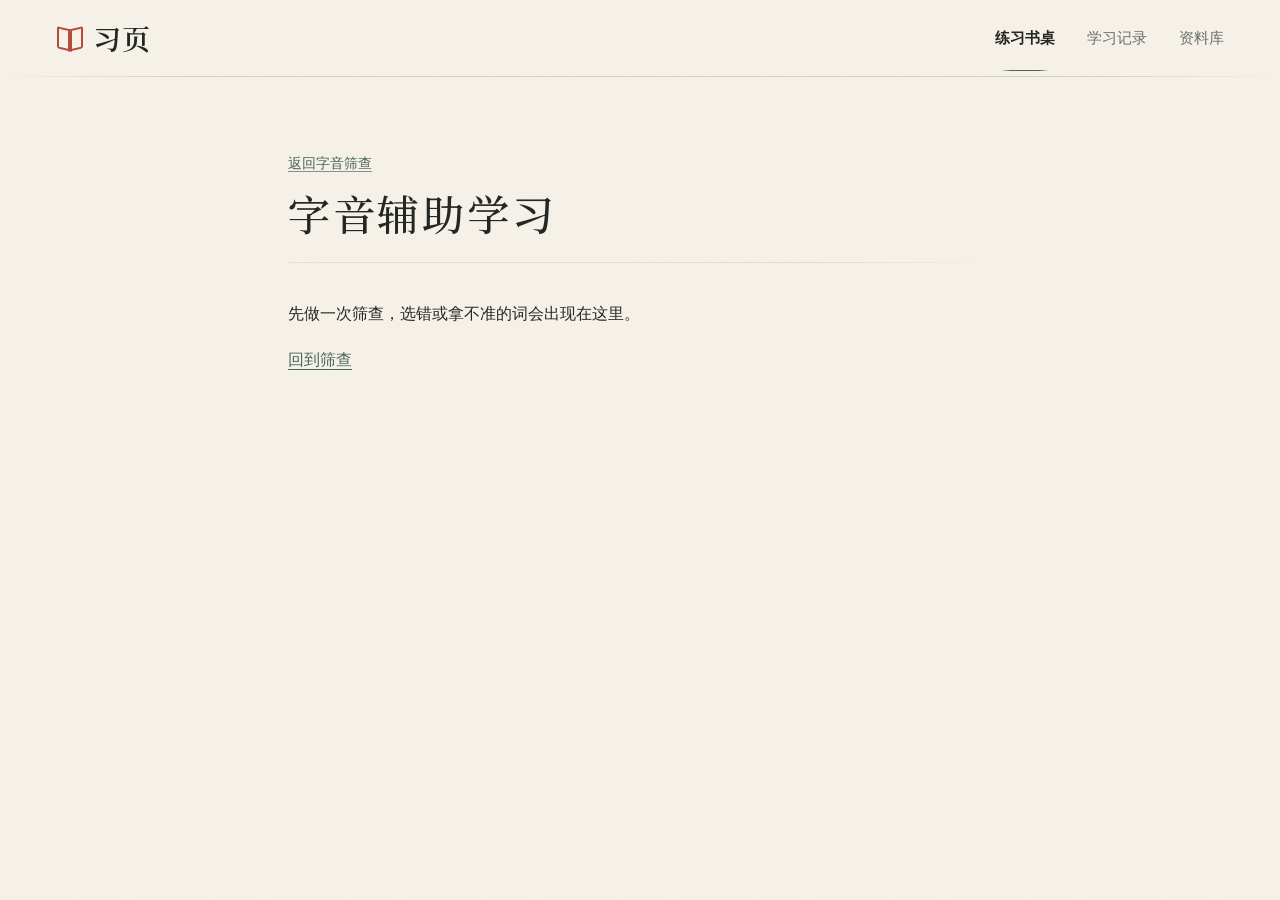
==== commit d887f948: "校齐古诗字面，为三卷模式加入交互渐入" ====
--- a/assisted.html
+++ b/assisted.html
@@ -6,12 +6,12 @@
   <meta name="theme-color" content="#f6f2e9">
   <title>辅助学习 · 习页</title>
   <link rel="icon" href="data:,">
-  <script src="./reading-theme.mjs?v=ink-2"></script>
-  <link rel="stylesheet" href="./chinese.css?v=ink-2">
-  <link rel="stylesheet" href="./reading-theme.css?v=ink-2">
-  <link rel="stylesheet" href="./screening-demo.css?v=ink-2">
-  <link rel="stylesheet" href="./assisted.css?v=ink-2">
-  <script type="module" src="./assisted.mjs?v=ink-2"></script>
+  <script src="./reading-theme.mjs?v=ink-3"></script>
+  <link rel="stylesheet" href="./chinese.css?v=ink-3">
+  <link rel="stylesheet" href="./reading-theme.css?v=ink-3">
+  <link rel="stylesheet" href="./screening-demo.css?v=ink-3">
+  <link rel="stylesheet" href="./assisted.css?v=ink-3">
+  <script type="module" src="./assisted.mjs?v=ink-3"></script>
 </head>
 <body>
   <a class="skip-link" href="#assisted">跳到辅助题</a>
--- a/chinese.css
+++ b/chinese.css
@@ -1,7 +1,8 @@
 :root {
   color-scheme: light;
-  --serif: "Xiye Desk Song", "Songti SC", "STSong", "Noto Serif CJK SC", "Source Han Serif SC", "STIX Two Text", SimSun, serif;
-  --sans: "PingFang SC", -apple-system, BlinkMacSystemFont, "Microsoft YaHei", "Inter", sans-serif;
+  --sans: "PingFang SC", "Microsoft YaHei", "Noto Sans CJK SC", system-ui, sans-serif;
+  --reading-serif: "Songti SC", "STSong", "Noto Serif CJK SC", "Source Han Serif SC", "Noto Serif SC", SimSun, var(--sans);
+  --serif: var(--reading-serif);
   --ink-hairline: linear-gradient(90deg, transparent 0%, color-mix(in srgb, var(--ink) 16%, transparent) 14% 86%, transparent 100%);
   --ink-divider: linear-gradient(90deg, color-mix(in srgb, var(--ink) 8%, transparent), color-mix(in srgb, var(--ink) 11%, transparent) 75%, transparent);
   color: var(--ink);
@@ -12,6 +13,12 @@
   font: 16px/1.6 var(--sans);
   -webkit-font-smoothing: antialiased;
   accent-color: var(--green);
+}
+/* The bundled Song subset covers these fixed labels and painted verses.
+   Poem titles, questions and student writing use a complete device font. */
+.wordmark, .desk-spread, .scroll-heading, .scroll-options li strong,
+.folio-head h1, .folio-heading h1 {
+  --serif: "Xiye Desk Song", var(--reading-serif);
 }
 * { box-sizing: border-box; }
 body {
--- a/reading-theme.css
+++ b/reading-theme.css
@@ -1,6 +1,6 @@
 @font-face {
   font-family: "Xiye Desk Song";
-  src: url("./assets/desk-song.woff2?v=ink-2") format("woff2");
+  src: url("./assets/desk-song.woff2?v=ink-3") format("woff2");
   font-weight: 400 600;
   font-display: swap;
 }
